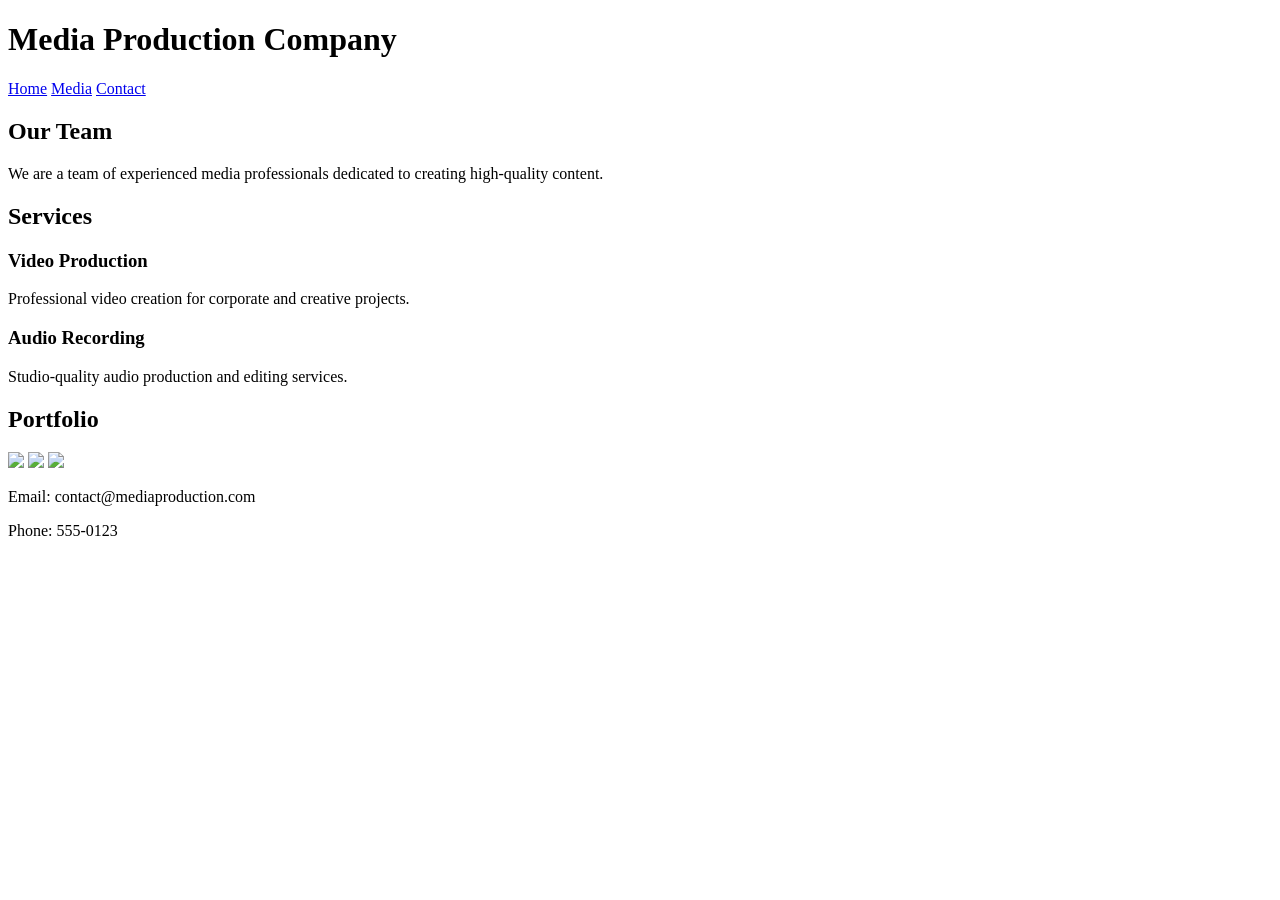
==== about.html @ ef3cbf41 "chore: added semantic tags to pages index, media and about" ====
<!doctype html>
<html>
  <head>
    <title>About Us</title>
    <link rel="stylesheet" href="css/styles.css" />
  </head>
  <body>
    <header>
      <h1>Media Production Company</h1>
      <nav>
        <a href="index.html">Home</a>
        <!-- <a href="about.html">About</a> -->
        <a href="media.html">Media</a>
        <a href="contact.html">Contact</a>
      </nav>
    </header>
    <main>
      <section>
        <h2>Our Team</h2>
        <p>
          We are a team of experienced media professionals dedicated to creating
          high-quality content.
        </p>
      </section>

      <section>
        <h2>Services</h2>
        <!-- Flexbox layout should be here but using basic divs -->
        <div>
          <h3>Video Production</h3>
          <p>
            Professional video creation for corporate and creative projects.
          </p>
        </div>
        <div>
          <h3>Audio Recording</h3>
          <p>Studio-quality audio production and editing services.</p>
        </div>
        <!-- Missing third service -->
      </section>

      <section>
        <h2>Portfolio</h2>
        <!-- Grid gallery missing - just basic layout -->
        <img src="images/work1.jpg" />
        <img src="images/work2.jpg" />
        <img src="images/work3.jpg" />
      </section>
    </main>
    <footer>
      <p>Email: contact@mediaproduction.com</p>
      <p>Phone: 555-0123</p>
    </footer>
  </body>
</html>
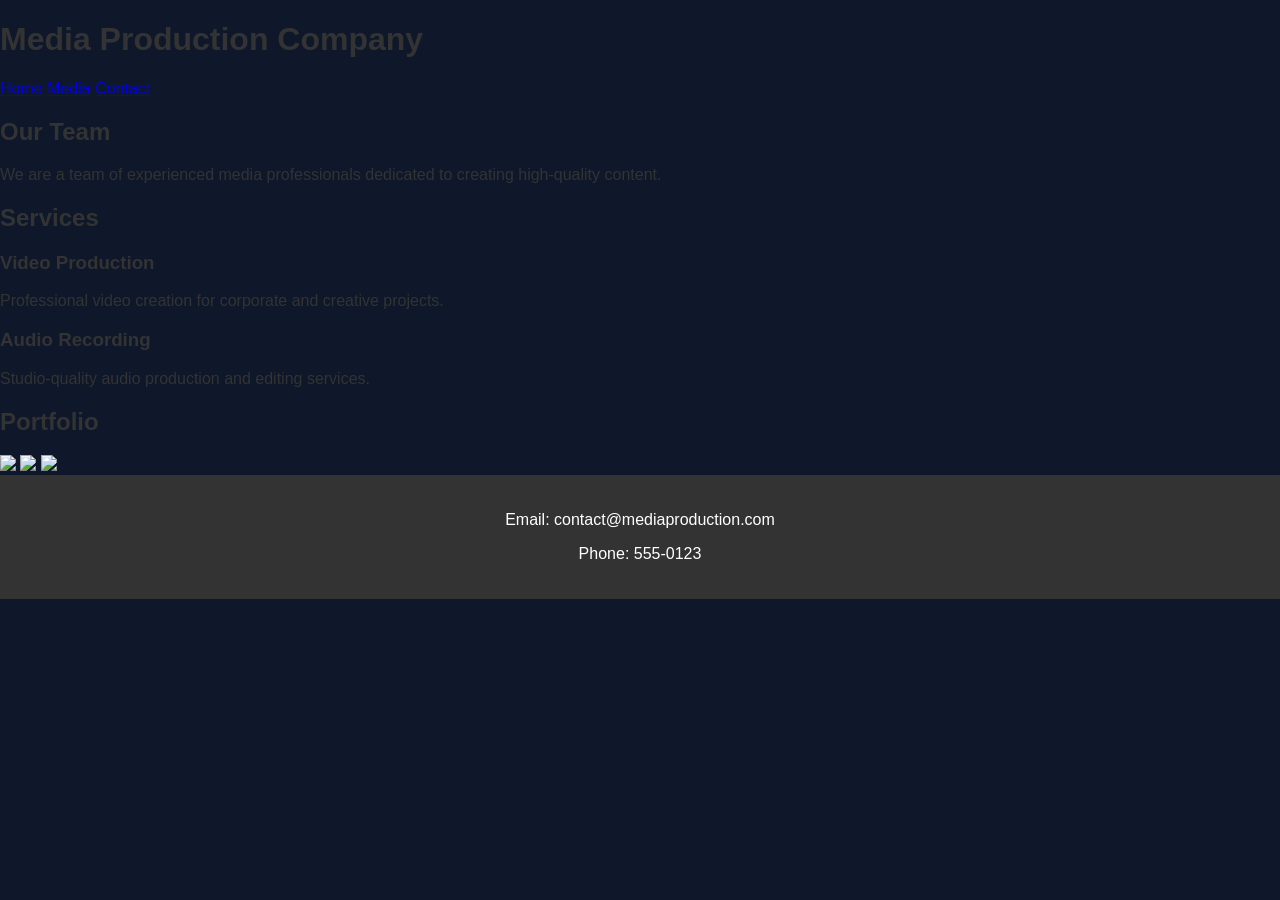
==== commit a7ebd558: "chor:added some styling for the homepage" ====
--- a/about.html
+++ b/about.html
@@ -2,7 +2,7 @@
 <html>
   <head>
     <title>About Us</title>
-    <link rel="stylesheet" href="css/styles.css" />
+    <link rel="stylesheet" href="styles.css" />
   </head>
   <body>
     <header>
--- a/styles.css
+++ b/styles.css
@@ -0,0 +1,129 @@
+/* Basic styles with multiple errors and missing features */
+
+body {
+    background-color: #0f172a ;
+    font-family: Arial;
+    margin: 0;
+    padding: 0;
+    color: #333;
+}
+
+.top  {
+    display: flex;
+    justify-content: space-between;
+    align-items: center;
+    background-color: #94a3b8  ;
+    color: white;
+    padding: 20px;
+}
+ 
+.top > h1 {
+    margin: 0;
+}
+
+/* Navigation - not using flexbox, poor styling */
+.nav {
+    margin-top: 10px;
+}
+
+.nav a {
+    color: white;
+    margin-right: 15px;
+    text-decoration: none;
+    transition:  all 0.3s ease;
+}
+.nav a:hover {
+    text-decoration: underline;
+    color: #0f172a;
+}
+
+.nav a:active {
+    opacity: 0.7;
+}
+
+.nav a:visited {
+    color: #e2e8f0;
+}
+button {
+    padding: 12px 24px;
+    background-color: #2563eb;
+    color: white;
+    border: none;
+    border-radius: 8px;
+    font-size: 16px;
+    cursor: pointer;
+
+    /* Smooth animation */
+    transition: all 0.3s ease;
+}
+
+button:hover {
+    background-color: darkblue;
+}
+
+button:focus {
+    outline: 2px solid black;
+}
+
+/* Missing: pseudo-classes for hover effects */
+/* Missing: combination selectors */
+/* Missing: advanced selector types (attribute, child, etc) */
+.home-layout {
+    display: grid;
+    grid-template-columns: 1fr 1fr;
+    gap: 20px;
+    padding: 20px;
+}
+.hero {
+    padding: 60px 20px;
+    background-color: #e2e8f0;
+    color: #0f172a; /* FIX contrast */
+    border-radius: 10px;
+}
+
+/* Missing: flexbox layouts (requirement: 2+ flexbox layouts) */
+/* Missing: CSS Grid layout (requirement: 1+ grid layout) */
+
+.content {
+     padding: 40px 20px;
+    background-color: white;
+    border-radius: 10px;
+}
+
+/* Missing: text effects (shadows, gradients) */
+/* Missing: transforms */
+/* Missing: transitions */
+/* Missing: keyframe animations */
+
+img {
+    max-width: 100%;
+}
+
+/* Video and audio styling missing */
+
+/* Form styling incomplete */
+form input {
+    display: block;
+    margin: 10px 0;
+    padding: 5px;
+}
+
+form button {
+    padding: 10px 20px;
+    background-color: blue;
+    color: white;
+    border: none;
+}
+
+footer {
+    background-color: #333;
+    color: white;
+    padding: 20px;
+    text-align: center;
+}
+
+/* Missing: responsive design with media queries */
+/* Missing: advanced layout techniques */
+/* Code quality issues: poor naming, no comments, inconsistent spacing */
+/* Only using 3 selector types (element, class) - needs 5+ */
+/* No pseudo-classes used - needs 5+ */
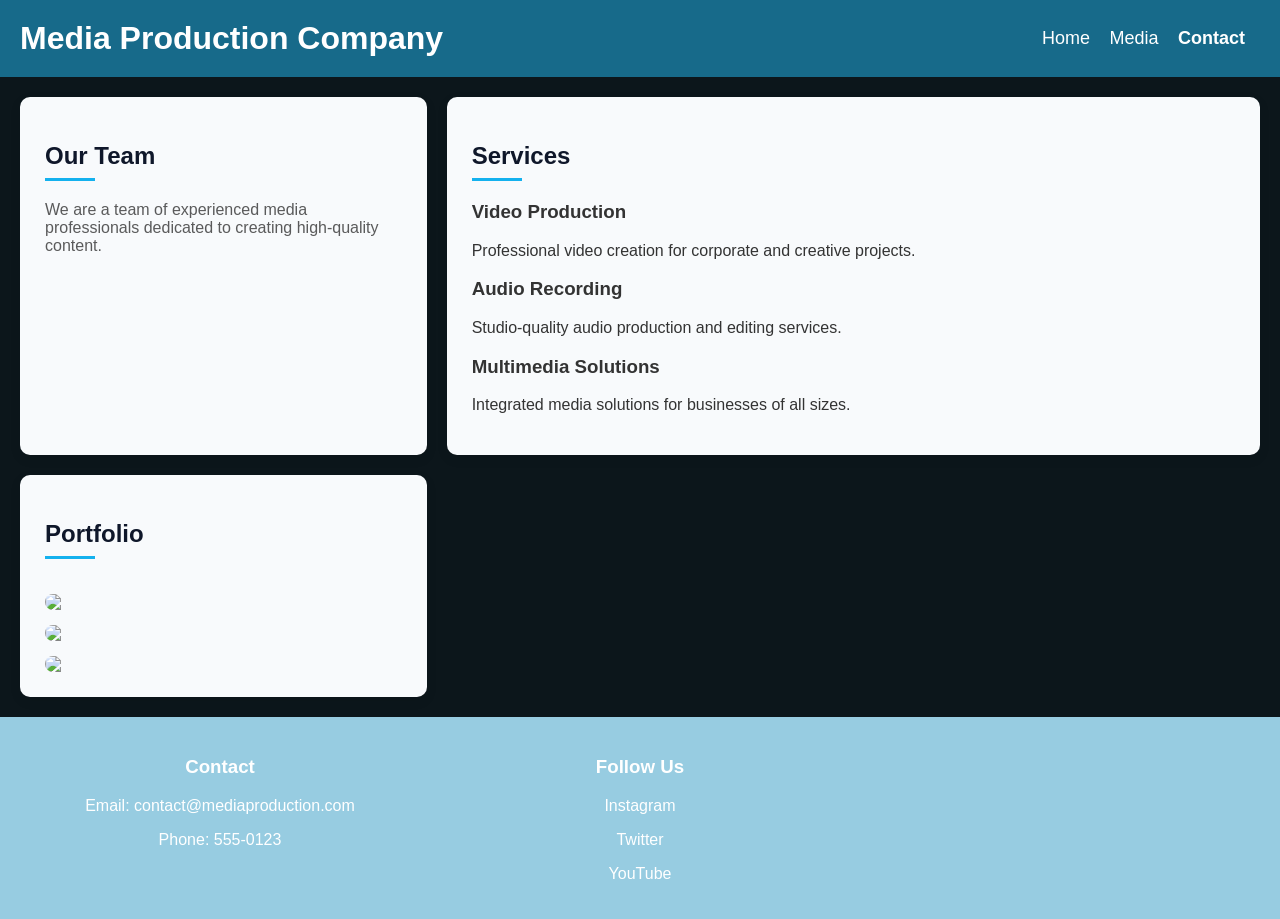
==== commit adbd7d29: "chore: added styling for all pages, added semantics for the contact page,updated the footer" ====
--- a/about.html
+++ b/about.html
@@ -5,17 +5,16 @@
     <link rel="stylesheet" href="styles.css" />
   </head>
   <body>
-    <header>
+    <header class="top">
       <h1>Media Production Company</h1>
-      <nav>
+      <nav class="nav">
         <a href="index.html">Home</a>
-        <!-- <a href="about.html">About</a> -->
         <a href="media.html">Media</a>
         <a href="contact.html">Contact</a>
       </nav>
     </header>
-    <main>
-      <section>
+    <main class="page about-layout">
+      <section class="card">
         <h2>Our Team</h2>
         <p>
           We are a team of experienced media professionals dedicated to creating
@@ -23,23 +22,26 @@
         </p>
       </section>
 
-      <section>
+      <section class="card services">
         <h2>Services</h2>
         <!-- Flexbox layout should be here but using basic divs -->
-        <div>
+        <div class="service">
           <h3>Video Production</h3>
           <p>
             Professional video creation for corporate and creative projects.
           </p>
         </div>
-        <div>
+        <div class="service">
           <h3>Audio Recording</h3>
           <p>Studio-quality audio production and editing services.</p>
         </div>
-        <!-- Missing third service -->
+        <div class="service">
+          <h3>Multimedia Solutions</h3>
+          <p>Integrated media solutions for businesses of all sizes.</p>
+        </div>
       </section>
 
-      <section>
+      <section class="card portfolio">
         <h2>Portfolio</h2>
         <!-- Grid gallery missing - just basic layout -->
         <img src="images/work1.jpg" />
@@ -47,9 +49,19 @@
         <img src="images/work3.jpg" />
       </section>
     </main>
-    <footer>
-      <p>Email: contact@mediaproduction.com</p>
-      <p>Phone: 555-0123</p>
-    </footer>
+       <footer class="footer">
+  <div>
+    <h3>Contact</h3>
+    <p>Email: contact@mediaproduction.com</p>
+    <p>Phone: 555-0123</p>
+  </div>
+  
+  <div>
+    <h3>Follow Us</h3>
+    <p><a href="#">Instagram</a></p>
+    <p><a href="#">Twitter</a></p>
+    <p><a href="#">YouTube</a></p>
+  </div>
+</footer>
   </body>
 </html>
--- a/styles.css
+++ b/styles.css
@@ -1,129 +1,364 @@
-/* Basic styles with multiple errors and missing features */
-
-body {
-    background-color: #0f172a ;
-    font-family: Arial;
+/* =========================
+   GLOBAL STYLES
+========================= */
+
+html {
+    scroll-behavior: smooth;
+}
+
+body, html {
+    height: 100%;
     margin: 0;
     padding: 0;
+    background-color: #0c161b;
+    font-family: Arial, sans-serif;
     color: #333;
 }
 
-.top  {
+body {
+    display: flex;
+    flex-direction: column;
+}
+
+main {
+    flex: 1;
+}
+
+/* =========================
+   HEADER / NAVBAR
+========================= */
+
+.top {
     display: flex;
     justify-content: space-between;
     align-items: center;
-    background-color: #94a3b8  ;
-    color: white;
-    padding: 20px;
-}
- 
+    background-color: #176a8a;
+    color: white;
+    padding: 20px;
+}
+
 .top > h1 {
     margin: 0;
 }
 
-/* Navigation - not using flexbox, poor styling */
-.nav {
-    margin-top: 10px;
-}
-
-.nav a {
+nav a {
+    font-size: 18px;
     color: white;
     margin-right: 15px;
     text-decoration: none;
-    transition:  all 0.3s ease;
-}
-.nav a:hover {
-    text-decoration: underline;
-    color: #0f172a;
-}
-
-.nav a:active {
-    opacity: 0.7;
-}
-
-.nav a:visited {
-    color: #e2e8f0;
-}
+    transition: all 0.3s ease;
+}
+
+nav a:hover {
+    color: #14b1ee;
+}
+
+nav a:focus {
+    outline: 2px solid #14b1ee;
+}
+
+/* Highlight current page */
+a[href="contact.html"] {
+    font-weight: bold;
+}
+
+/* =========================
+   BUTTONS
+========================= */
+
 button {
     padding: 12px 24px;
-    background-color: #2563eb;
+    background-color: #14b1ee;
     color: white;
     border: none;
     border-radius: 8px;
     font-size: 16px;
     cursor: pointer;
-
-    /* Smooth animation */
     transition: all 0.3s ease;
 }
 
 button:hover {
-    background-color: darkblue;
+    background-color: #0e80c1;
+    transform: scale(1.05);
 }
 
 button:focus {
     outline: 2px solid black;
 }
 
-/* Missing: pseudo-classes for hover effects */
-/* Missing: combination selectors */
-/* Missing: advanced selector types (attribute, child, etc) */
+/* =========================
+   SECTION CARD STYLE
+========================= */
+
+section {
+    background-color: #f8fafc;
+    padding: 25px;
+    border-radius: 10px;
+    box-shadow: 0 4px 12px rgba(0,0,0,0.08);
+}
+
+/* Headings */
+section h2 {
+    color: #0f172a;
+}
+
+h2::after {
+    content: "";
+    display: block;
+    width: 50px;
+    height: 3px;
+    background-color: #14b1ee;
+    margin-top: 8px;
+}
+
+/* Paragraph tweak */
+h2 + p {
+    opacity: 0.8;
+}
+
+/* =========================
+   HOME PAGE
+========================= */
+
 .home-layout {
     display: grid;
-    grid-template-columns: 1fr 1fr;
+    grid-template-columns: repeat(auto-fit, minmax(300px, 1fr));
     gap: 20px;
     padding: 20px;
 }
+
+/* Hero */
 .hero {
-    padding: 60px 20px;
+    display: flex;
+    flex-direction: column;
+    justify-content: center;
+    gap: 15px;
+}
+
+.hero h2 {
+    font-size: 3rem;
+    line-height: 1.2;
+}
+
+/* Gradient text */
+.hero h2 span.highlight {
+    background: linear-gradient(90deg, #14b1ee, #176a8a);
+    -webkit-background-clip: text;
+    -webkit-text-fill-color: transparent;
+}
+
+.hero h2 span.italic {
+    font-style: italic;
+    -webkit-text-stroke: 1px #176a8a;
+    color: transparent;
+}
+
+.hero p {
+    font-size: 1.1rem;
+    color: #1f2937;
+}
+
+/* Content */
+.content {
+    text-align: center;
+}
+
+/* Services list with icons */
+.services-list {
+    list-style: none;
+    padding: 0;
+}
+
+.services-list li {
+    display: flex;
+    align-items: center;
+    gap: 10px;
+    margin-bottom: 15px;
+}
+
+.services-list li:hover {
+    transform: translateX(5px);
+}
+
+/* =========================
+   ABOUT PAGE
+========================= */
+
+.about-layout {
+    display: grid;
+    grid-template-columns: 1fr 2fr;
+    gap: 20px;
+    padding: 20px;
+}
+
+/* Services cards */
+.services-cards {
+    display: flex;
+    flex-direction: column;
+    gap: 15px;
+}
+
+.services-cards div {
     background-color: #e2e8f0;
-    color: #0f172a; /* FIX contrast */
-    border-radius: 10px;
-}
-
-/* Missing: flexbox layouts (requirement: 2+ flexbox layouts) */
-/* Missing: CSS Grid layout (requirement: 1+ grid layout) */
-
-.content {
-     padding: 40px 20px;
-    background-color: white;
-    border-radius: 10px;
-}
-
-/* Missing: text effects (shadows, gradients) */
-/* Missing: transforms */
-/* Missing: transitions */
-/* Missing: keyframe animations */
-
-img {
-    max-width: 100%;
-}
-
-/* Video and audio styling missing */
-
-/* Form styling incomplete */
-form input {
-    display: block;
-    margin: 10px 0;
-    padding: 5px;
-}
-
-form button {
-    padding: 10px 20px;
-    background-color: blue;
-    color: white;
-    border: none;
-}
+    padding: 15px;
+    border-radius: 10px;
+    transition: all 0.3s ease;
+}
+
+.services-cards div:hover {
+    transform: translateY(-5px);
+    box-shadow: 0 10px 20px rgba(0,0,0,0.1);
+}
+
+/* =========================
+   PORTFOLIO
+========================= */
+
+.portfolio {
+    display: grid;
+    grid-template-columns: repeat(auto-fit, minmax(180px, 1fr));
+    gap: 15px;
+}
+
+.portfolio div {
+    background-color: #e2e8f0;
+    padding: 10px;
+    border-radius: 10px;
+    transition: transform 0.3s;
+}
+
+.portfolio div:hover {
+    transform: scale(1.05);
+}
+
+.portfolio img {
+    width: 100%;
+    border-radius: 8px;
+}
+
+/* =========================
+   MEDIA PAGE
+========================= */
+
+.media-layout {
+    display: grid;
+    grid-template-columns: 2fr 1fr;
+    gap: 20px;
+    padding: 20px;
+}
+
+.media-layout section {
+    animation: fadeUp 0.6s ease;
+}
+
+/* Video & audio */
+video, audio {
+    width: 100%;
+    margin-top: 10px;
+    border-radius: 10px;
+}
+
+/* =========================
+   CONTACT PAGE
+========================= */
+
+.contact-layout {
+    display: flex;
+    justify-content: center;
+    align-items: center;
+    padding: 40px;
+}
+
+/* Form */
+form {
+    background-color: #f8fafc;
+    padding: 30px;
+    border-radius: 10px;
+    width: 320px;
+    box-shadow: 0 8px 20px rgba(0,0,0,0.1);
+}
+
+form input,
+form textarea {
+    width: 100%;
+    padding: 10px;
+    margin-bottom: 12px;
+    border-radius: 6px;
+    border: 1px solid #ccc;
+}
+
+/* Form states */
+input:focus,
+textarea:focus {
+    border-color: #14b1ee;
+    outline: none;
+}
+
+input:valid {
+    border-color: green;
+}
+
+input:invalid {
+    border-color: red;
+}
+
+/* =========================
+   FOOTER
+========================= */
 
 footer {
-    background-color: #333;
-    color: white;
-    padding: 20px;
+    background-color: #97cce1;
+    color: white;
+    padding: 20px;
+
+    display: grid;
+    grid-template-columns: repeat(3, 1fr);
+    gap: 20px;
+
     text-align: center;
 }
 
-/* Missing: responsive design with media queries */
-/* Missing: advanced layout techniques */
-/* Code quality issues: poor naming, no comments, inconsistent spacing */
-/* Only using 3 selector types (element, class) - needs 5+ */
-/* No pseudo-classes used - needs 5+ */
+footer a {
+    color: white;
+    text-decoration: none;
+}
+
+footer a:hover {
+    text-decoration: underline;
+}
+
+/* =========================
+   ANIMATIONS
+========================= */
+
+@keyframes fadeUp {
+    from {
+        opacity: 0;
+        transform: translateY(20px);
+    }
+    to {
+        opacity: 1;
+        transform: translateY(0);
+    }
+}
+
+/* =========================
+   RESPONSIVE DESIGN
+========================= */
+
+@media (max-width: 768px) {
+    .home-layout,
+    .about-layout,
+    .media-layout {
+        grid-template-columns: 1fr;
+    }
+
+    .top {
+        flex-direction: column;
+        align-items: flex-start;
+    }
+
+    nav {
+        margin-top: 10px;
+    }
+}
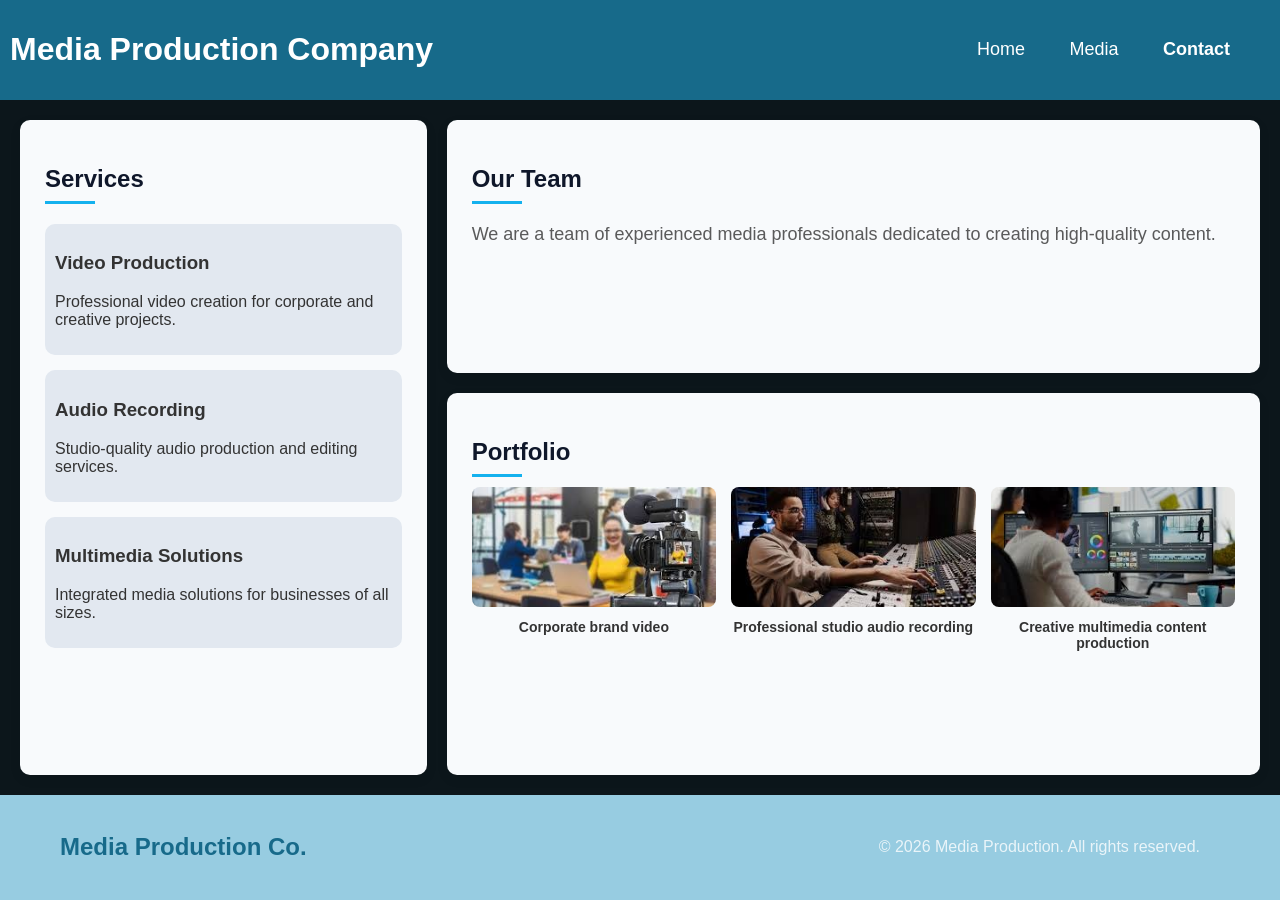
==== commit aab27448: "chore: added media, styling for the media page and refactored all the pages' footer" ====
--- a/about.html
+++ b/about.html
@@ -6,7 +6,7 @@
   </head>
   <body>
     <header class="top">
-      <h1>Media Production Company</h1>
+      <h1><a href="index.html">Media Production Company</a></h1>
       <nav class="nav">
         <a href="index.html">Home</a>
         <a href="media.html">Media</a>
@@ -14,6 +14,26 @@
       </nav>
     </header>
     <main class="page about-layout">
+      <section class="card services">
+        <h2>Services</h2>
+        <div class="services-cards">
+          <div class="service">
+            <h3>Video Production</h3>
+            <p>
+              Professional video creation for corporate and creative projects.
+            </p>
+          </div>
+          <div class="service">
+            <h3>Audio Recording</h3>
+            <p>Studio-quality audio production and editing services.</p>
+          </div>
+          <div class="service">
+            <h3>Multimedia Solutions</h3>
+            <p>Integrated media solutions for businesses of all sizes.</p>
+          </div>
+        </div>
+      </section>
+
       <section class="card">
         <h2>Our Team</h2>
         <p>
@@ -22,46 +42,34 @@
         </p>
       </section>
 
-      <section class="card services">
-        <h2>Services</h2>
-        <!-- Flexbox layout should be here but using basic divs -->
-        <div class="service">
-          <h3>Video Production</h3>
-          <p>
-            Professional video creation for corporate and creative projects.
-          </p>
-        </div>
-        <div class="service">
-          <h3>Audio Recording</h3>
-          <p>Studio-quality audio production and editing services.</p>
-        </div>
-        <div class="service">
-          <h3>Multimedia Solutions</h3>
-          <p>Integrated media solutions for businesses of all sizes.</p>
-        </div>
-      </section>
+      <section class="card portfolio">
+  <h2>Portfolio</h2>
 
-      <section class="card portfolio">
-        <h2>Portfolio</h2>
-        <!-- Grid gallery missing - just basic layout -->
-        <img src="images/work1.jpg" />
-        <img src="images/work2.jpg" />
-        <img src="images/work3.jpg" />
-      </section>
+  <div class="portfolio-grid">
+    <div class="portfolio-item">
+      <img src="media/corporate.jpg" />
+      <p>Corporate brand video</p>
+    </div>
+
+    <div class="portfolio-item">
+      <img src="media/audio.jpg" />
+      <p>Professional studio audio recording</p>
+    </div>
+
+    <div class="portfolio-item">
+      <img src="media/video.jpg" />
+      <p>Creative multimedia content production</p>
+    </div>
+  </div>
+</section>
     </main>
-       <footer class="footer">
-  <div>
-    <h3>Contact</h3>
-    <p>Email: contact@mediaproduction.com</p>
-    <p>Phone: 555-0123</p>
-  </div>
-  
-  <div>
-    <h3>Follow Us</h3>
-    <p><a href="#">Instagram</a></p>
-    <p><a href="#">Twitter</a></p>
-    <p><a href="#">YouTube</a></p>
-  </div>
-</footer>
+    <footer class="footer">
+      <div class="footer-left">
+        <h3><a href="index.html">Media Production Co.</a></h3>
+      </div>
+      <div class="footer-right">
+        <p>© 2026 Media Production. All rights reserved.</p>
+      </div>
+    </footer>
   </body>
 </html>
--- a/styles.css
+++ b/styles.css
@@ -3,25 +3,26 @@
 ========================= */
 
 html {
-    scroll-behavior: smooth;
-}
-
-body, html {
-    height: 100%;
-    margin: 0;
-    padding: 0;
-    background-color: #0c161b;
-    font-family: Arial, sans-serif;
-    color: #333;
+  scroll-behavior: smooth;
+}
+
+body,
+html {
+  height: 100%;
+  margin: 0;
+  padding: 0;
+  background-color: #0c161b;
+  font-family: Arial, sans-serif;
+  color: #333;
 }
 
 body {
-    display: flex;
-    flex-direction: column;
+  display: flex;
+  flex-direction: column;
 }
 
 main {
-    flex: 1;
+  flex: 1;
 }
 
 /* =========================
@@ -29,37 +30,39 @@
 ========================= */
 
 .top {
-    display: flex;
-    justify-content: space-between;
-    align-items: center;
-    background-color: #176a8a;
-    color: white;
-    padding: 20px;
-}
-
-.top > h1 {
-    margin: 0;
+  display: flex;
+  justify-content: space-between;
+  align-items: center;
+  background-color: #176a8a;
+  color: white;
+  padding: 10px;
+}
+
+.top > h1 > a {
+  margin: 0;
+  text-decoration: none;
+  color: white;
 }
 
 nav a {
-    font-size: 18px;
-    color: white;
-    margin-right: 15px;
-    text-decoration: none;
-    transition: all 0.3s ease;
+  font-size: 18px;
+  color: white;
+  margin-right: 40px;
+  text-decoration: none;
+  transition: all 0.3s ease;
 }
 
 nav a:hover {
-    color: #14b1ee;
+  color: #14b1ee;
 }
 
 nav a:focus {
-    outline: 2px solid #14b1ee;
+  outline: 2px solid #14b1ee;
 }
 
 /* Highlight current page */
 a[href="contact.html"] {
-    font-weight: bold;
+  font-weight: bold;
 }
 
 /* =========================
@@ -67,23 +70,23 @@
 ========================= */
 
 button {
-    padding: 12px 24px;
-    background-color: #14b1ee;
-    color: white;
-    border: none;
-    border-radius: 8px;
-    font-size: 16px;
-    cursor: pointer;
-    transition: all 0.3s ease;
+  padding: 12px 24px;
+  background-color: #14b1ee;
+  color: white;
+  border: none;
+  border-radius: 8px;
+  font-size: 16px;
+  cursor: pointer;
+  transition: all 0.3s ease;
 }
 
 button:hover {
-    background-color: #0e80c1;
-    transform: scale(1.05);
+  background-color: #0e80c1;
+  transform: scale(1.05);
 }
 
 button:focus {
-    outline: 2px solid black;
+  outline: 2px solid black;
 }
 
 /* =========================
@@ -91,29 +94,29 @@
 ========================= */
 
 section {
-    background-color: #f8fafc;
-    padding: 25px;
-    border-radius: 10px;
-    box-shadow: 0 4px 12px rgba(0,0,0,0.08);
+  background-color: #f8fafc;
+  padding: 25px;
+  border-radius: 10px;
+  box-shadow: 0 4px 12px rgba(0, 0, 0, 0.08);
 }
 
 /* Headings */
 section h2 {
-    color: #0f172a;
+  color: #0f172a;
 }
 
 h2::after {
-    content: "";
-    display: block;
-    width: 50px;
-    height: 3px;
-    background-color: #14b1ee;
-    margin-top: 8px;
+  content: "";
+  display: block;
+  width: 50px;
+  height: 3px;
+  background-color: #14b1ee;
+  margin-top: 8px;
 }
 
 /* Paragraph tweak */
 h2 + p {
-    opacity: 0.8;
+  opacity: 0.8;
 }
 
 /* =========================
@@ -121,63 +124,63 @@
 ========================= */
 
 .home-layout {
-    display: grid;
-    grid-template-columns: repeat(auto-fit, minmax(300px, 1fr));
-    gap: 20px;
-    padding: 20px;
+  display: grid;
+  grid-template-columns: repeat(auto-fit, minmax(300px, 1fr));
+  gap: 20px;
+  padding: 20px;
 }
 
 /* Hero */
 .hero {
-    display: flex;
-    flex-direction: column;
-    justify-content: center;
-    gap: 15px;
+  display: flex;
+  flex-direction: column;
+  justify-content: center;
+  gap: 15px;
 }
 
 .hero h2 {
-    font-size: 3rem;
-    line-height: 1.2;
+  font-size: 3rem;
+  line-height: 1.2;
 }
 
 /* Gradient text */
 .hero h2 span.highlight {
-    background: linear-gradient(90deg, #14b1ee, #176a8a);
-    -webkit-background-clip: text;
-    -webkit-text-fill-color: transparent;
+  background: linear-gradient(90deg, #14b1ee, #176a8a);
+  -webkit-background-clip: text;
+  -webkit-text-fill-color: transparent;
 }
 
 .hero h2 span.italic {
-    font-style: italic;
-    -webkit-text-stroke: 1px #176a8a;
-    color: transparent;
+  font-style: italic;
+  -webkit-text-stroke: 1px #176a8a;
+  color: transparent;
 }
 
 .hero p {
-    font-size: 1.1rem;
-    color: #1f2937;
+  font-size: 1.1rem;
+  color: #1f2937;
 }
 
 /* Content */
 .content {
-    text-align: center;
+  text-align: center;
 }
 
 /* Services list with icons */
 .services-list {
-    list-style: none;
-    padding: 0;
+  list-style: none;
+  padding: 0;
 }
 
 .services-list li {
-    display: flex;
-    align-items: center;
-    gap: 10px;
-    margin-bottom: 15px;
+  display: flex;
+  align-items: center;
+  gap: 10px;
+  margin-bottom: 15px;
 }
 
 .services-list li:hover {
-    transform: translateX(5px);
+  transform: translateX(5px);
 }
 
 /* =========================
@@ -185,55 +188,94 @@
 ========================= */
 
 .about-layout {
-    display: grid;
-    grid-template-columns: 1fr 2fr;
-    gap: 20px;
-    padding: 20px;
-}
-
-/* Services cards */
+  display: grid;
+  grid-template-columns: 1fr 2fr;
+  grid-template-areas:
+    "services team"
+    "services portfolio";
+  gap: 20px;
+  padding: 20px;
+}
+
+/* Assign grid areas */
+.services {
+  grid-area: services;
+}
+
+.about-layout .card:nth-of-type(2) {
+  grid-area: team;
+}
+
+.portfolio {
+  grid-area: portfolio;
+}
+
+.about-layout .card > p {
+  font-size: 18px;
+}
+/* =========================
+   SERVICES
+========================= */
+
 .services-cards {
-    display: flex;
-    flex-direction: column;
-    gap: 15px;
-}
-
-.services-cards div {
-    background-color: #e2e8f0;
-    padding: 15px;
-    border-radius: 10px;
-    transition: all 0.3s ease;
-}
-
-.services-cards div:hover {
-    transform: translateY(-5px);
-    box-shadow: 0 10px 20px rgba(0,0,0,0.1);
+  display: flex;
+  flex-direction: column;
+  gap: 15px;
+}
+
+.services-cards .service {
+  background-color: #e2e8f0;
+  padding: 10px;
+  border-radius: 10px;
+  transition: all 0.3s ease;
+}
+
+.services-cards .service:hover {
+  transform: translateY(-5px);
+  box-shadow: 0 10px 20px rgba(0, 0, 0, 0.1);
 }
 
 /* =========================
    PORTFOLIO
 ========================= */
 
+/* IMPORTANT: separate inner grid */
 .portfolio {
-    display: grid;
-    grid-template-columns: repeat(auto-fit, minmax(180px, 1fr));
-    gap: 15px;
-}
-
-.portfolio div {
-    background-color: #e2e8f0;
-    padding: 10px;
-    border-radius: 10px;
-    transition: transform 0.3s;
-}
-
-.portfolio div:hover {
-    transform: scale(1.05);
-}
-
-.portfolio img {
-    width: 100%;
-    border-radius: 8px;
+  display: flex;
+  flex-direction: column;
+}
+
+.portfolio h2 {
+  margin-bottom: 10px;
+}
+
+/* NEW wrapper for images */
+.portfolio-grid {
+  display: grid;
+  grid-template-columns: repeat(3, 1fr);
+  gap: 15px;
+}
+
+.portfolio-item {
+  text-align: center;
+}
+
+.portfolio-grid img {
+  width: 100%;
+  height: 120px;
+  object-fit: cover;
+  border-radius: 8px;
+  transition: transform 0.3s;
+}
+
+.portfolio-grid img:hover {
+  transform: scale(1.05);
+}
+
+.portfolio-item > p {
+  font-weight: 600;
+   margin-top: 8px;
+  font-size: 14px;
 }
 
 /* =========================
@@ -241,21 +283,64 @@
 ========================= */
 
 .media-layout {
-    display: grid;
-    grid-template-columns: 2fr 1fr;
-    gap: 20px;
-    padding: 20px;
+  display: grid;
+  grid-template-columns: 2fr 1fr;
+  grid-template-areas:
+    "video testimonials"
+    "audio location";
+  gap: 20px;
+  padding: 20px;
 }
 
 .media-layout section {
-    animation: fadeUp 0.6s ease;
+  animation: fadeUp 0.6s ease;
 }
 
 /* Video & audio */
-video, audio {
-    width: 100%;
-    margin-top: 10px;
-    border-radius: 10px;
+
+.media-layout video {
+  width: 100%;
+  height: 200px;
+  object-fit: cover;
+  border-radius: 10px;
+  margin-bottom: 15px;
+}
+
+.media-layout audio {
+  width: 100%;
+  margin-top: 10px;
+}
+
+.media-layout iframe {
+  width: 100%;
+  height: 200px;
+  border: none;
+  border-radius: 10px;
+}
+
+.video {
+  grid-area: video;
+}
+
+.audio {
+  grid-area: audio;
+}
+
+.testimonials {
+  grid-area: testimonials;
+}
+
+.location {
+  grid-area: location;
+}
+
+.media-layout .card > figure > img {
+   width: 100px;
+  height: 80px;
+  object-fit: contain;   /* makes it behave like a logo */
+  background-color: white;
+  padding: 10px;
+  border-radius: 10px;
 }
 
 /* =========================
@@ -263,68 +348,121 @@
 ========================= */
 
 .contact-layout {
-    display: flex;
-    justify-content: center;
-    align-items: center;
-    padding: 40px;
+  display: flex;
+  justify-content: center;
+  align-items: center;
+  padding: 40px;
 }
 
 /* Form */
 form {
-    background-color: #f8fafc;
-    padding: 30px;
-    border-radius: 10px;
-    width: 320px;
-    box-shadow: 0 8px 20px rgba(0,0,0,0.1);
+  background-color: #f8fafc;
+  padding: 30px;
+  border-radius: 10px;
+  width: 320px;
+  box-shadow: 0 8px 20px rgba(0, 0, 0, 0.1);
 }
 
 form input,
 form textarea {
-    width: 100%;
-    padding: 10px;
-    margin-bottom: 12px;
-    border-radius: 6px;
-    border: 1px solid #ccc;
+  width: 100%;
+  padding: 10px;
+  margin-bottom: 12px;
+  border-radius: 6px;
+  border: 1px solid #ccc;
 }
 
 /* Form states */
 input:focus,
 textarea:focus {
-    border-color: #14b1ee;
-    outline: none;
+  border-color: #14b1ee;
+  outline: none;
 }
 
 input:valid {
-    border-color: green;
+  border-color: green;
 }
 
 input:invalid {
-    border-color: red;
-}
-
-/* =========================
-   FOOTER
-========================= */
+  border-color: red;
+}
+
+/* Right section (icons) */
+.social-icons {
+  display: flex;
+  justify-content: flex-end;
+  gap: 15px;
+}
+
+.icon {
+  width: 45px;
+  height: 45px;
+  background-color: #176a8a;
+  color: white;
+  display: flex;
+  align-items: center;
+  justify-content: center;
+  border-radius: 50%;
+  font-size: 18px;
+  text-decoration: none;
+  transition: all 0.3s ease;
+}
+
+.icon:hover {
+  transform: translateY(-5px);
+  background-color: #1fa2c4;
+}
+
+/* Brand colors */
+.facebook:hover {
+  background-color: #1877f2;
+}
+.twitter:hover {
+  background-color: #1da1f2;
+}
+.instagram:hover {
+  background: linear-gradient(45deg, #f9ce34, #ee2a7b, #6228d7);
+}
+.linkedin:hover {
+  background-color: #0077b5;
+}
 
 footer {
-    background-color: #97cce1;
-    color: white;
-    padding: 20px;
-
-    display: grid;
-    grid-template-columns: repeat(3, 1fr);
-    gap: 20px;
-
-    text-align: center;
-}
-
-footer a {
-    color: white;
-    text-decoration: none;
-}
-
-footer a:hover {
-    text-decoration: underline;
+  background-color: #97cce1;
+  color: white;
+  padding: 20px;
+  display: grid;
+  grid-template-columns: 1fr 1fr;
+  align-items: center;
+  gap: 20px;
+}
+
+.footer-left {
+  display: flex;
+  align-items: center;
+}
+
+/* .footer-left > h3 {
+    
+    
+} */
+.footer-left > h3 > a {
+  text-decoration: none;
+  color: #176a8a;
+  font-family: sans-serif;
+  font-size: x-large;
+  margin-left: 40px;
+}
+
+/* Right side */
+.footer-right {
+  display: flex;
+  justify-content: flex-end;
+  margin-right: 60px;
+  font-size: 16px;
+}
+.footer-right > p {
+  opacity: 0.8;
 }
 
 /* =========================
@@ -332,14 +470,14 @@
 ========================= */
 
 @keyframes fadeUp {
-    from {
-        opacity: 0;
-        transform: translateY(20px);
-    }
-    to {
-        opacity: 1;
-        transform: translateY(0);
-    }
+  from {
+    opacity: 0;
+    transform: translateY(20px);
+  }
+  to {
+    opacity: 1;
+    transform: translateY(0);
+  }
 }
 
 /* =========================
@@ -347,18 +485,18 @@
 ========================= */
 
 @media (max-width: 768px) {
-    .home-layout,
-    .about-layout,
-    .media-layout {
-        grid-template-columns: 1fr;
-    }
-
-    .top {
-        flex-direction: column;
-        align-items: flex-start;
-    }
-
-    nav {
-        margin-top: 10px;
-    }
-}+  .home-layout,
+  .about-layout,
+  .media-layout {
+    grid-template-columns: 1fr;
+  }
+
+  .top {
+    flex-direction: column;
+    align-items: flex-start;
+  }
+
+  nav {
+    margin-top: 10px;
+  }
+}
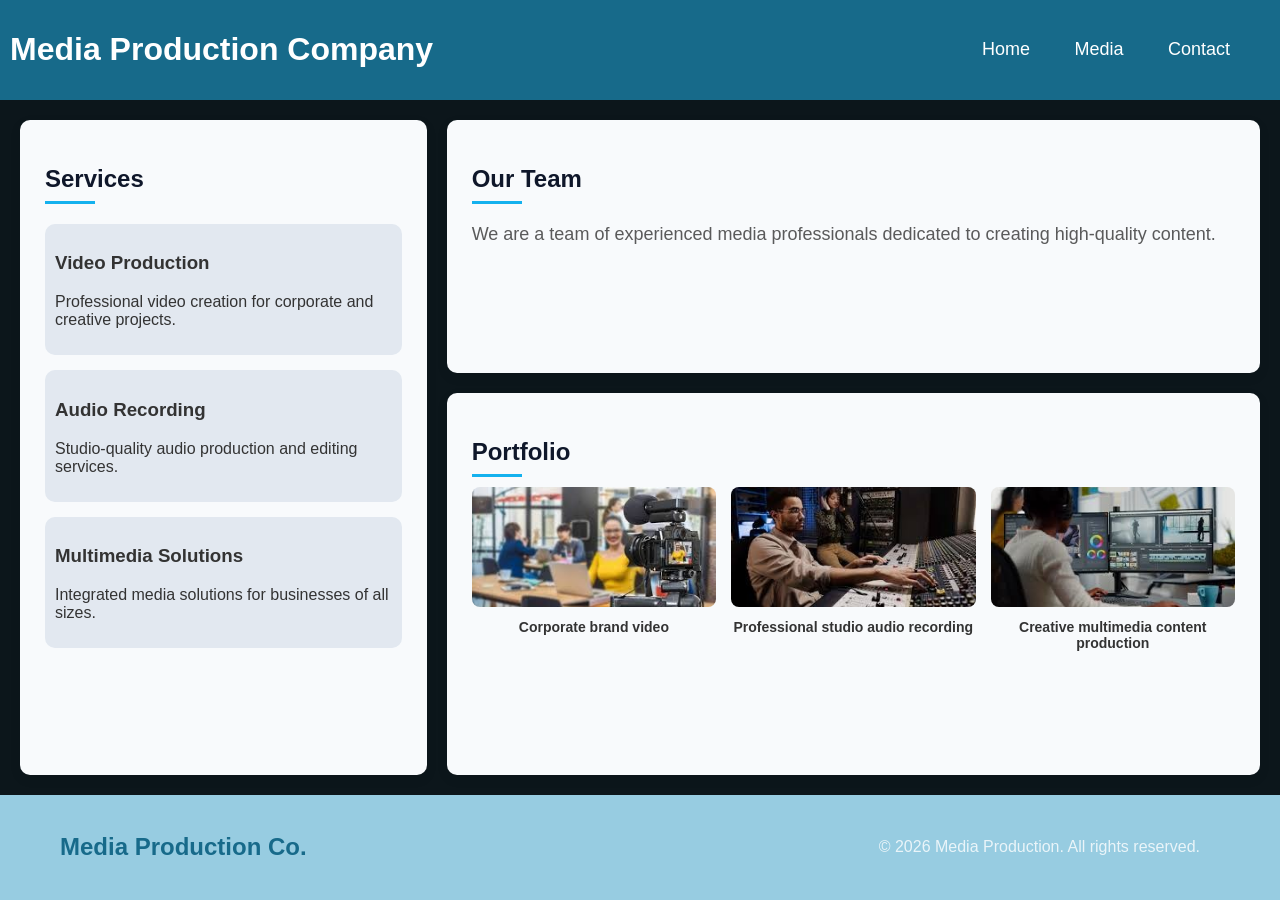
==== commit d9b596ed: "project ready for review" ====
--- a/about.html
+++ b/about.html
@@ -1,8 +1,21 @@
 <!doctype html>
-<html>
+<html lang="en">
   <head>
+    <meta charset="UTF-8" />
+    <meta name="viewport" content="width=device-width, initial-scale=1.0" />
     <title>About Us</title>
-    <link rel="stylesheet" href="styles.css" />
+    <meta
+      name="description"
+      content="Media Production Company offering video production, audio recording, and multimedia services."
+    />
+    <meta
+      name="keywords"
+      content="media production, video production, audio recording, multimedia"
+    />
+    <meta name="author" content="Media Production Company" />
+
+    <link rel="stylesheet" href="css/styles.css" />
+    <link rel="icon" href="images/favicon.ico" />
   </head>
   <body>
     <header class="top">
@@ -43,25 +56,25 @@
       </section>
 
       <section class="card portfolio">
-  <h2>Portfolio</h2>
+        <h2>Portfolio</h2>
 
-  <div class="portfolio-grid">
-    <div class="portfolio-item">
-      <img src="media/corporate.jpg" />
-      <p>Corporate brand video</p>
-    </div>
+        <div class="portfolio-grid">
+          <div class="portfolio-item">
+            <img src="images/corporate.jpg" alt="Corporate video production" />
+            <p>Corporate brand video</p>
+          </div>
 
-    <div class="portfolio-item">
-      <img src="media/audio.jpg" />
-      <p>Professional studio audio recording</p>
-    </div>
+          <div class="portfolio-item">
+            <img src="images/audio.jpg" alt="Audio recording studio" />
+            <p>Professional studio audio recording</p>
+          </div>
 
-    <div class="portfolio-item">
-      <img src="media/video.jpg" />
-      <p>Creative multimedia content production</p>
-    </div>
-  </div>
-</section>
+          <div class="portfolio-item">
+            <img src="images/video.jpg" alt="Video editing production" />
+            <p>Creative multimedia content production</p>
+          </div>
+        </div>
+      </section>
     </main>
     <footer class="footer">
       <div class="footer-left">
--- a/css/styles.css
+++ b/css/styles.css
@@ -0,0 +1,468 @@
+html {
+  scroll-behavior: smooth;
+}
+
+body,
+html {
+  height: 100%;
+  margin: 0;
+  padding: 0;
+  background-color: #0c161b;
+  font-family: Arial, sans-serif;
+  color: #333;
+}
+
+body {
+  display: flex;
+  flex-direction: column;
+}
+
+main {
+  flex: 1;
+}
+
+.top {
+  display: flex;
+  justify-content: space-between;
+  align-items: center;
+  background-color: #176a8a;
+  color: white;
+  padding: 10px;
+}
+
+.top > h1 > a {
+  margin: 0;
+  text-decoration: none;
+  color: white;
+}
+
+nav > a {
+  font-size: 18px;
+  color: white;
+  margin-right: 40px;
+  text-decoration: none;
+  transition: all 0.3s ease;
+}
+
+nav > a:hover {
+  color: #14b1ee;
+}
+
+nav > a:focus {
+  outline: 2px solid #14b1ee;
+}
+
+/* a[href="contact.html"] {
+  font-weight: bold;
+} */
+
+button {
+  padding: 12px 24px;
+  background-color: #14b1ee;
+  color: white;
+  border: none;
+  border-radius: 8px;
+  font-size: 16px;
+  cursor: pointer;
+  transition: all 0.3s ease;
+}
+
+button:hover {
+  background-color: #0e80c1;
+  transform: scale(1.05);
+}
+
+button:focus {
+  outline: 2px solid black;
+}
+
+section {
+  background-color: #f8fafc;
+  padding: 25px;
+  border-radius: 10px;
+  box-shadow: 0 4px 12px rgba(0, 0, 0, 0.08);
+}
+
+section h2 {
+  color: #0f172a;
+}
+
+h2::after {
+  content: "";
+  display: block;
+  width: 50px;
+  height: 3px;
+  background-color: #14b1ee;
+  margin-top: 8px;
+}
+
+h2 + p {
+  opacity: 0.8;
+}
+
+.home-layout {
+  display: grid;
+  grid-template-columns: repeat(auto-fit, minmax(300px, 1fr));
+  gap: 20px;
+  padding: 20px;
+}
+
+.hero {
+  display: flex;
+  flex-direction: column;
+  justify-content: center;
+  gap: 15px;
+}
+
+.hero h2 {
+  font-size: 3rem;
+  line-height: 1.2;
+}
+
+.hero h2 span.highlight {
+  background: linear-gradient(90deg, #14b1ee, #176a8a);
+  -webkit-background-clip: text;
+  -webkit-text-fill-color: transparent;
+  color: #176a8a; /* fallback */
+}
+
+.hero h2 span.italic {
+  font-style: italic;
+  -webkit-text-stroke: 1px #176a8a;
+  color: transparent;
+}
+
+.hero p {
+  font-size: 1.1rem;
+  color: #1f2937;
+}
+
+.content {
+  text-align: center;
+}
+
+.services-list {
+  list-style: none;
+  padding: 0;
+}
+
+.services-list li {
+  display: flex;
+  align-items: center;
+  gap: 10px;
+  margin-bottom: 15px;
+}
+
+.services-list li:hover {
+  transform: translateX(5px);
+}
+
+.about-layout {
+  display: grid;
+  grid-template-columns: 1fr 2fr;
+  grid-template-areas:
+    "services team"
+    "services portfolio";
+  gap: 20px;
+  padding: 20px;
+}
+
+.services {
+  grid-area: services;
+}
+
+.about-layout .card:nth-of-type(2) {
+  grid-area: team;
+}
+
+.portfolio {
+  grid-area: portfolio;
+  display: flex;
+  flex-direction: column;
+}
+
+.about-layout .card > p {
+  font-size: 18px;
+}
+
+.services-cards {
+  display: flex;
+  flex-direction: column;
+  gap: 15px;
+}
+
+.services-cards .service {
+  background-color: #e2e8f0;
+  padding: 10px;
+  border-radius: 10px;
+  transition: all 0.3s ease;
+}
+
+.services-cards .service:hover {
+  transform: translateY(-5px);
+  box-shadow: 0 10px 20px rgba(0, 0, 0, 0.1);
+}
+
+.portfolio h2 {
+  margin-bottom: 10px;
+}
+
+.portfolio-grid {
+  display: grid;
+  grid-template-columns: repeat(3, 1fr);
+  gap: 15px;
+}
+
+.portfolio-item {
+  text-align: center;
+}
+
+.portfolio-grid img {
+  width: 100%;
+  height: 120px;
+  object-fit: cover;
+  border-radius: 8px;
+  transition: transform 0.3s;
+}
+
+.portfolio-grid img:hover {
+  transform: scale(1.05);
+}
+
+.portfolio-item > p {
+  font-weight: 600;
+  margin-top: 8px;
+  font-size: 14px;
+}
+
+.media-layout {
+  display: grid;
+  grid-template-columns: 2fr 1fr;
+  grid-template-areas:
+    "video testimonials"
+    "audio location";
+  gap: 20px;
+  padding: 20px;
+}
+
+.media-layout section {
+  animation: fadeUp 0.6s ease;
+}
+
+.media-layout video,
+.media-layout iframe {
+  width: 100%;
+  height: 200px;
+  object-fit: cover;
+  border-radius: 10px;
+}
+
+.media-layout video {
+  margin-bottom: 15px;
+}
+
+.media-layout audio {
+  width: 100%;
+  margin-top: 10px;
+}
+
+.media-layout iframe {
+  border: none;
+}
+
+.video {
+  grid-area: video;
+}
+
+.audio {
+  grid-area: audio;
+}
+
+.testimonials {
+  grid-area: testimonials;
+}
+
+.location {
+  grid-area: location;
+}
+
+.media-layout .card > figure > img {
+  width: 100px;
+  height: 80px;
+  object-fit: contain;
+  background-color: white;
+  padding: 10px;
+  border-radius: 10px;
+}
+
+.contact-layout {
+  display: grid;
+  grid-template-columns: 1fr 1fr;
+  gap: 30px;
+  padding: 20px;
+  align-items: center;
+}
+
+.contact-form {
+  background-color: #e2e8f0;
+  padding: 20px;
+  border-radius: 10px;
+  display: flex;
+  flex-direction: column;
+  gap: 15px;
+}
+
+.contact-form input,
+.contact-form textarea {
+  width: 100%;
+  padding: 10px;
+  border-radius: 8px;
+  border: 1px solid transparent;
+}
+
+.contact-form button {
+  align-self: center;
+  width: 120px;
+}
+
+.contact-info {
+  display: flex;
+  flex-direction: column;
+  align-items: center;
+  gap: 20px;
+}
+
+.contact-info > h2 {
+  color: #e6edef;
+  font-size: 40px;
+}
+
+input:valid {
+  border-color: green;
+}
+
+input:invalid {
+  border-color: rgb(25, 25, 26);
+}
+
+.social-icons {
+  display: flex;
+  justify-content: flex-end;
+  gap: 15px;
+}
+
+.icon {
+  width: 45px;
+  height: 45px;
+  background-color: #176a8a;
+  color: white;
+  display: flex;
+  align-items: center;
+  justify-content: center;
+  border-radius: 50%;
+  font-size: 18px;
+  text-decoration: none;
+  transition: all 0.3s ease;
+}
+
+.icon:hover {
+  transform: translateY(-5px);
+  background-color: #1fa2c4;
+}
+
+.facebook:hover {
+  background-color: #1877f2;
+}
+.twitter:hover {
+  background-color: #1da1f2;
+}
+.instagram:hover {
+  background: linear-gradient(45deg, #f9ce34, #ee2a7b, #6228d7);
+}
+.linkedin:hover {
+  background-color: #0077b5;
+}
+
+footer {
+  background-color: #97cce1;
+  color: white;
+  padding: 20px;
+  display: grid;
+  grid-template-columns: 1fr 1fr;
+  align-items: center;
+  gap: 20px;
+}
+
+.footer-left {
+  display: flex;
+  align-items: center;
+}
+
+.footer-left > h3 > a {
+  text-decoration: none;
+  color: #176a8a;
+  font-family: sans-serif;
+  font-size: x-large;
+  margin-left: 40px;
+}
+
+.footer-right {
+  display: flex;
+  justify-content: flex-end;
+  margin-right: 60px;
+  font-size: 16px;
+}
+
+.footer-right > p {
+  opacity: 0.8;
+}
+
+@keyframes fadeUp {
+  from {
+    opacity: 0;
+    transform: translateY(20px);
+  }
+  to {
+    opacity: 1;
+    transform: translateY(0);
+  }
+}
+
+@media (max-width: 768px) {
+  .home-layout,
+  .about-layout,
+  .media-layout,
+  .contact-layout {
+    grid-template-columns: 1fr;
+  }
+
+  .top {
+    flex-direction: column;
+    align-items: flex-start;
+  }
+  nav {
+    display: flex;
+    flex-direction: column;
+    width: 100%;
+  }
+
+  nav a {
+    margin: 10px 0;
+  }
+
+  .contact-layout {
+    text-align: center;
+  }
+  .portfolio-grid {
+    grid-template-columns: 1fr;
+  }
+  footer {
+    grid-template-columns: 1fr;
+    text-align: center;
+  }
+
+  .footer-right {
+    justify-content: center;
+    margin-right: 0;
+  }
+}
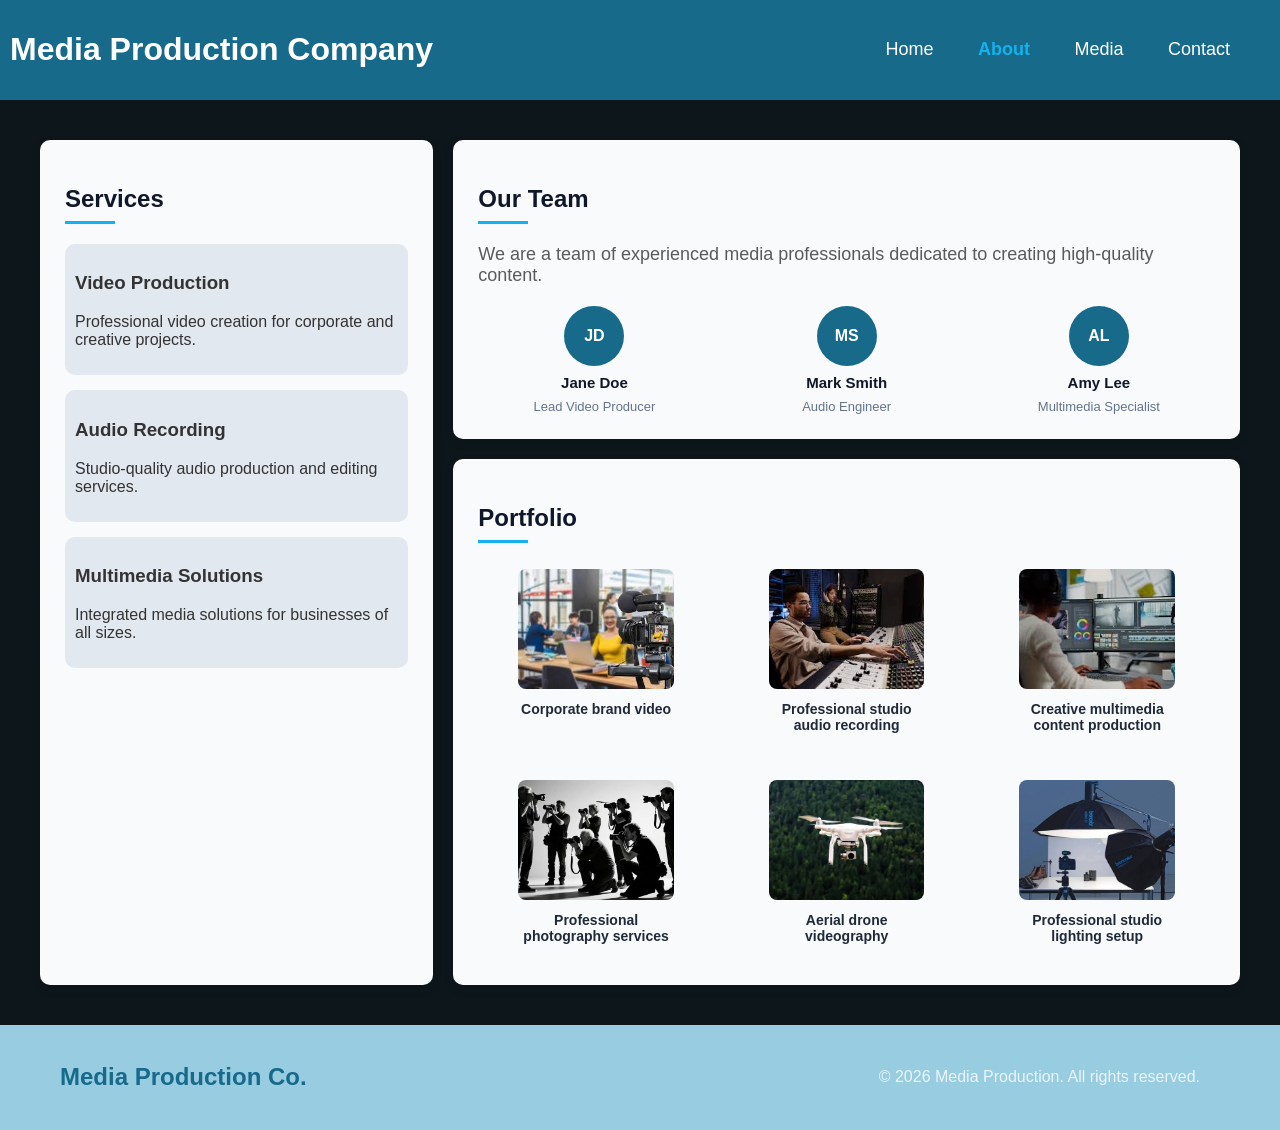
==== commit 083ef434: "Made the changes requested by reviewer" ====
--- a/about.html
+++ b/about.html
@@ -3,10 +3,12 @@
   <head>
     <meta charset="UTF-8" />
     <meta name="viewport" content="width=device-width, initial-scale=1.0" />
-    <title>About Us</title>
+
+    <title>About Us| Media Production Company</title>
+
     <meta
       name="description"
-      content="Media Production Company offering video production, audio recording, and multimedia services."
+      content="Professional media production services including video production, audio recording, and multimedia solutions."
     />
     <meta
       name="keywords"
@@ -15,35 +17,60 @@
     <meta name="author" content="Media Production Company" />
 
     <link rel="stylesheet" href="css/styles.css" />
-    <link rel="icon" href="images/favicon.ico" />
+
+    <link
+      rel="icon"
+      type="image/png"
+      href="images/favicon-96x96.png"
+      sizes="96x96"
+    />
+
+    <link rel="icon" type="image/svg+xml" href="images/favicon.svg" />
+
+    <link rel="shortcut icon" href="images/favicon.ico" />
+
+    <link
+      rel="apple-touch-icon"
+      sizes="180x180"
+      href="images/apple-touch-icon.png"
+    />
+
+    <link rel="manifest" href="images/site.webmanifest" />
+
+    <link
+      href="https://fonts.googleapis.com/css2?family=Inter:wght@400;600;700&display=swap"
+      rel="stylesheet"
+    />
   </head>
   <body>
     <header class="top">
       <h1><a href="index.html">Media Production Company</a></h1>
-      <nav class="nav">
+      <nav aria-label="Main navigation">
         <a href="index.html">Home</a>
+        <a href="about.html" aria-current="page">About</a>
         <a href="media.html">Media</a>
         <a href="contact.html">Contact</a>
       </nav>
     </header>
-    <main class="page about-layout">
+
+    <main class="about-layout">
       <section class="card services">
         <h2>Services</h2>
         <div class="services-cards">
-          <div class="service">
+          <article class="service">
             <h3>Video Production</h3>
             <p>
               Professional video creation for corporate and creative projects.
             </p>
-          </div>
-          <div class="service">
+          </article>
+          <article class="service">
             <h3>Audio Recording</h3>
             <p>Studio-quality audio production and editing services.</p>
-          </div>
-          <div class="service">
+          </article>
+          <article class="service">
             <h3>Multimedia Solutions</h3>
             <p>Integrated media solutions for businesses of all sizes.</p>
-          </div>
+          </article>
         </div>
       </section>
 
@@ -53,30 +80,64 @@
           We are a team of experienced media professionals dedicated to creating
           high-quality content.
         </p>
+        <article class="team-grid">
+          <div class="team-member">
+            <div class="team-avatar">JD</div>
+            <h3>Jane Doe</h3>
+            <p>Lead Video Producer</p>
+          </div>
+          <div class="team-member">
+            <div class="team-avatar">MS</div>
+            <h3>Mark Smith</h3>
+            <p>Audio Engineer</p>
+          </div>
+          <div class="team-member">
+            <div class="team-avatar">AL</div>
+            <h3>Amy Lee</h3>
+            <p>Multimedia Specialist</p>
+          </div>
+        </article>
       </section>
 
       <section class="card portfolio">
         <h2>Portfolio</h2>
+        <div class="portfolio-grid">
+          <figure class="portfolio-item">
+            <img src="images/corporate.jpg" alt="Corporate video production" />
+            <figcaption>Corporate brand video</figcaption>
+          </figure>
+          <figure class="portfolio-item">
+            <img src="images/audio.jpg" alt="Audio recording studio" />
+            <figcaption>Professional studio audio recording</figcaption>
+          </figure>
+          <figure class="portfolio-item">
+            <img src="images/video.jpg" alt="Video editing production" />
+            <figcaption>Creative multimedia content production</figcaption>
+          </figure>
+          <figure class="portfolio-item">
+            <img src="images/photography.jpg" alt="Video editing production" />
+            <figcaption>Professional photography services</figcaption>
+          </figure>
+          <figure class="portfolio-item">
+            <img
+              src="images/drone-shoot.jpg"
+              alt="Drone filming aerial footage"
+            />
+            <figcaption>Aerial drone videography</figcaption>
+          </figure>
 
-        <div class="portfolio-grid">
-          <div class="portfolio-item">
-            <img src="images/corporate.jpg" alt="Corporate video production" />
-            <p>Corporate brand video</p>
-          </div>
-
-          <div class="portfolio-item">
-            <img src="images/audio.jpg" alt="Audio recording studio" />
-            <p>Professional studio audio recording</p>
-          </div>
-
-          <div class="portfolio-item">
-            <img src="images/video.jpg" alt="Video editing production" />
-            <p>Creative multimedia content production</p>
-          </div>
+          <figure class="portfolio-item">
+            <img
+              src="images/studio-lighting.jpg"
+              alt="Studio lighting setup for filming"
+            />
+            <figcaption>Professional studio lighting setup</figcaption>
+          </figure>
         </div>
       </section>
     </main>
-    <footer class="footer">
+
+    <footer>
       <div class="footer-left">
         <h3><a href="index.html">Media Production Co.</a></h3>
       </div>
--- a/css/styles.css
+++ b/css/styles.css
@@ -52,9 +52,10 @@
   outline: 2px solid #14b1ee;
 }
 
-/* a[href="contact.html"] {
+nav > a[aria-current="page"] {
+  color: #14b1ee;
   font-weight: bold;
-} */
+}
 
 button {
   padding: 12px 24px;
@@ -100,6 +101,8 @@
   opacity: 0.8;
 }
 
+/* ── Home ── */
+
 .home-layout {
   display: grid;
   grid-template-columns: repeat(auto-fit, minmax(300px, 1fr));
@@ -123,7 +126,7 @@
   background: linear-gradient(90deg, #14b1ee, #176a8a);
   -webkit-background-clip: text;
   -webkit-text-fill-color: transparent;
-  color: #176a8a; /* fallback */
+  color: #176a8a;
 }
 
 .hero h2 span.italic {
@@ -156,6 +159,34 @@
 .services-list li:hover {
   transform: translateX(5px);
 }
+
+.icon-services {
+  display: flex;
+  align-items: center;
+  justify-content: center;
+  width: 44px;
+  height: 44px;
+  background-color: #e8f7fd;
+  border-radius: 50%;
+  flex-shrink: 0;
+  transition: background-color 0.3s ease;
+}
+
+.services-list li:hover .icon-services {
+  background-color: #14b1ee;
+}
+
+.services-list li:hover .icon-services svg path {
+  fill: white;
+}
+
+.text {
+  font-size: 16px;
+  font-weight: 600;
+  color: #1f2937;
+}
+
+/* ── About ── */
 
 .about-layout {
   display: grid;
@@ -203,6 +234,47 @@
   box-shadow: 0 10px 20px rgba(0, 0, 0, 0.1);
 }
 
+.team-grid {
+  display: flex;
+  gap: 20px;
+  margin-top: 20px;
+  flex-wrap: wrap;
+}
+
+.team-member {
+  display: flex;
+  flex-direction: column;
+  align-items: center;
+  gap: 8px;
+  flex: 1;
+  min-width: 100px;
+}
+
+.team-avatar {
+  width: 60px;
+  height: 60px;
+  border-radius: 50%;
+  background-color: #176a8a;
+  color: white;
+  display: flex;
+  align-items: center;
+  justify-content: center;
+  font-size: 16px;
+  font-weight: 600;
+}
+
+.team-member h3 {
+  margin: 0;
+  font-size: 15px;
+  color: #0f172a;
+}
+
+.team-member p {
+  margin: 0;
+  font-size: 13px;
+  color: #64748b;
+}
+
 .portfolio h2 {
   margin-bottom: 10px;
 }
@@ -229,11 +301,14 @@
   transform: scale(1.05);
 }
 
-.portfolio-item > p {
+.portfolio-item > figcaption {
   font-weight: 600;
   margin-top: 8px;
   font-size: 14px;
-}
+  color: #1f2937;
+}
+
+/* ── Media ── */
 
 .media-layout {
   display: grid;
@@ -258,7 +333,7 @@
 }
 
 .media-layout video {
-  margin-bottom: 15px;
+  margin-bottom: 5px;
 }
 
 .media-layout audio {
@@ -286,14 +361,28 @@
   grid-area: location;
 }
 
+.media-layout figure {
+  margin: 0 0 15px 0;
+}
+
+.media-layout figure figcaption {
+  font-size: 13px;
+  color: #64748b;
+  margin-top: 6px;
+  text-align: center;
+}
+
 .media-layout .card > figure > img {
-  width: 100px;
+  width: 100%;
   height: 80px;
-  object-fit: contain;
+  object-fit: cover;
   background-color: white;
   padding: 10px;
   border-radius: 10px;
-}
+  box-sizing: border-box;
+}
+
+/* ── Contact ── */
 
 .contact-layout {
   display: grid;
@@ -310,6 +399,12 @@
   display: flex;
   flex-direction: column;
   gap: 15px;
+}
+
+.contact-form label {
+  font-size: 14px;
+  font-weight: 600;
+  color: #1f2937;
 }
 
 .contact-form input,
@@ -318,6 +413,47 @@
   padding: 10px;
   border-radius: 8px;
   border: 1px solid transparent;
+  box-sizing: border-box;
+  font-size: 14px;
+}
+
+.contact-form textarea {
+  min-height: 100px;
+  resize: vertical;
+}
+
+.contact-form fieldset {
+  border: 1px solid #cbd5e1;
+  border-radius: 8px;
+  padding: 15px;
+  display: flex;
+  flex-direction: column;
+  gap: 10px;
+}
+
+.contact-form fieldset legend {
+  font-size: 14px;
+  font-weight: 600;
+  color: #176a8a;
+  padding: 0 6px;
+}
+
+.contact-form .checkbox-label {
+  display: flex;
+  align-items: center;
+  gap: 10px;
+  font-size: 14px;
+  font-weight: 400;
+  color: #1f2937;
+  cursor: pointer;
+}
+
+.contact-form .checkbox-label input[type="checkbox"] {
+  width: 18px;
+  height: 18px;
+  accent-color: #14b1ee;
+  cursor: pointer;
+  flex-shrink: 0;
 }
 
 .contact-form button {
@@ -337,12 +473,12 @@
   font-size: 40px;
 }
 
+input:invalid {
+  border-color: #e53e3e;
+}
+
 input:valid {
   border-color: green;
-}
-
-input:invalid {
-  border-color: rgb(25, 25, 26);
 }
 
 .social-icons {
@@ -382,6 +518,8 @@
 .linkedin:hover {
   background-color: #0077b5;
 }
+
+/* ── Footer ── */
 
 footer {
   background-color: #97cce1;
@@ -417,6 +555,8 @@
   opacity: 0.8;
 }
 
+/* ── Animations ── */
+
 @keyframes fadeUp {
   from {
     opacity: 0;
@@ -427,6 +567,69 @@
     transform: translateY(0);
   }
 }
+
+/* ── Large screens (1200px+) ── */
+
+@media (min-width: 1200px) {
+  .home-layout {
+    grid-template-columns: 1fr 1fr;
+    max-width: 1400px;
+    margin: 0 auto;
+    padding: 40px;
+  }
+
+  .hero h2 {
+    font-size: 4rem;
+  }
+
+  .about-layout {
+    max-width: 1400px;
+    margin: 0 auto;
+    padding: 40px;
+  }
+
+  .media-layout {
+    max-width: 1400px;
+    margin: 0 auto;
+    padding: 40px;
+  }
+
+  .contact-layout {
+    grid-template-columns: 1fr 2fr;
+    max-width: 1400px;
+    margin: 0 auto;
+    padding: 40px;
+  }
+
+  .contact-form {
+    padding: 30px;
+  }
+
+  .contact-form input,
+  .contact-form textarea {
+    padding: 14px;
+    font-size: 16px;
+  }
+
+  .contact-form textarea {
+    min-height: 150px;
+  }
+
+  .contact-info > h2 {
+    font-size: 52px;
+  }
+
+  .portfolio-grid {
+    grid-template-columns: repeat(3, 1fr);
+  }
+
+  .media-layout video,
+  .media-layout iframe {
+    height: 260px;
+  }
+}
+
+/* ── Mobile (768px and below) ── */
 
 @media (max-width: 768px) {
   .home-layout,
@@ -434,12 +637,21 @@
   .media-layout,
   .contact-layout {
     grid-template-columns: 1fr;
+    grid-template-areas: none;
+  }
+
+  .about-layout {
+    grid-template-areas:
+      "services"
+      "team"
+      "portfolio";
   }
 
   .top {
     flex-direction: column;
     align-items: flex-start;
   }
+
   nav {
     display: flex;
     flex-direction: column;
@@ -453,9 +665,16 @@
   .contact-layout {
     text-align: center;
   }
+
   .portfolio-grid {
-    grid-template-columns: 1fr;
-  }
+    grid-template-columns: repeat(2, 1fr);
+  }
+
+  .media-layout video,
+  .media-layout iframe {
+    height: 160px;
+  }
+
   footer {
     grid-template-columns: 1fr;
     text-align: center;
@@ -466,3 +685,28 @@
     margin-right: 0;
   }
 }
+
+/* ── Small mobile (480px and below) ── */
+
+@media (max-width: 480px) {
+  .hero h2 {
+    font-size: 2rem;
+  }
+
+  .portfolio-grid {
+    grid-template-columns: 1fr;
+  }
+
+  .team-grid {
+    flex-direction: column;
+    align-items: center;
+  }
+
+  nav > a {
+    font-size: 16px;
+  }
+
+  .contact-info > h2 {
+    font-size: 28px;
+  }
+}
